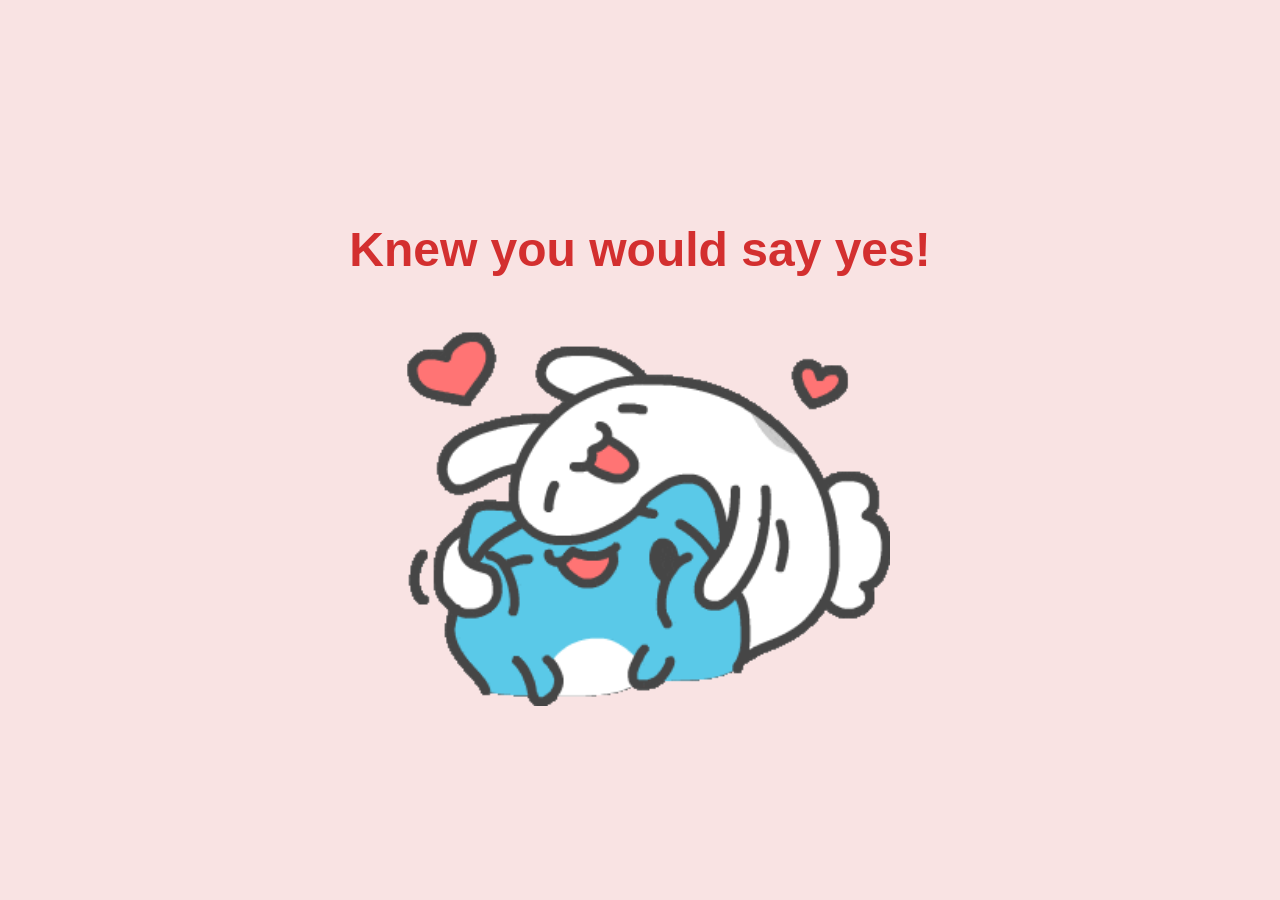
==== yes_page/yes_page.html @ 51c88473 "first commit" ====
<!DOCTYPE html>
<html lang="en">
   <head>
      <meta charset="UTF-8" />
      <meta name="viewport" content="width=device-width, initial-scale=1.0" />
      <title>Knew you would say yes!</title>
      <link rel="stylesheet" href="./style_page.css" />
   </head>
   <body>
      <div class="container">
         <h1 class="header_text">Knew you would say yes!</h1>
         <div class="gif_container">
            <!-- <img
               src="https://media4.giphy.com/media/v1.Y2lkPTc5MGI3NjExMmo3c3l5ODh3ZGN6NHhhaDE2Mjg1ZjkwOXczdDFxbWM3dTBtaW9zaiZlcD12MV9pbnRlcm5hbF9naWZfYnlfaWQmY3Q9cw/9XY4f3FgFTT4QlaYqa/giphy.gif"
            /> -->
            <img src="../assets/gif/Cat Love Sticker by Capoo.gif" />
         </div>
      </div>
   </body>
</html>
---- yes_page/style_page.css ----
body {
   display: flex;
   justify-content: center;
   align-items: center;
   height: 100vh;
   margin: 0;
   background-color: #f9e3e3;
   font-family: "Arial", sans-serif;
}

.container {
   text-align: center;
}

.header_text {
   font-size: 3em;
   color: #d32f2f;
}

.gif_container img {
   width: 100%;
   max-width: 500px;
   height: auto;
}
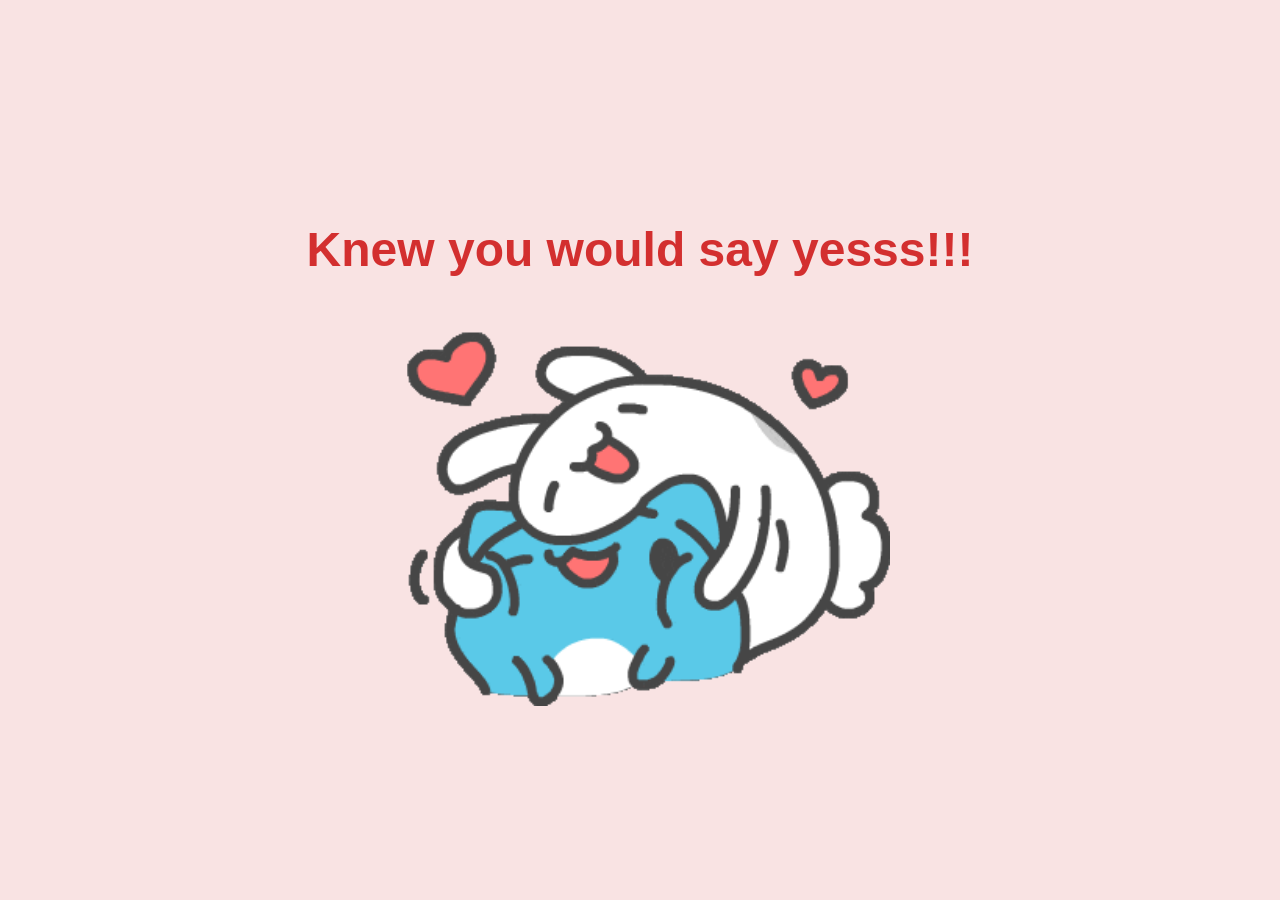
==== commit 899613ac: "add favicon animation" ====
--- a/yes_page/yes_page.html
+++ b/yes_page/yes_page.html
@@ -8,7 +8,7 @@
    </head>
    <body>
       <div class="container">
-         <h1 class="header_text">Knew you would say yes!</h1>
+         <h1 class="header_text">Knew you would say yesss!!!</h1>
          <div class="gif_container">
             <!-- <img
                src="https://media4.giphy.com/media/v1.Y2lkPTc5MGI3NjExMmo3c3l5ODh3ZGN6NHhhaDE2Mjg1ZjkwOXczdDFxbWM3dTBtaW9zaiZlcD12MV9pbnRlcm5hbF9naWZfYnlfaWQmY3Q9cw/9XY4f3FgFTT4QlaYqa/giphy.gif"
@@ -16,5 +16,6 @@
             <img src="../assets/gif/Cat Love Sticker by Capoo.gif" />
          </div>
       </div>
+      <script src="../favicon-animation.js"></script>
    </body>
 </html>
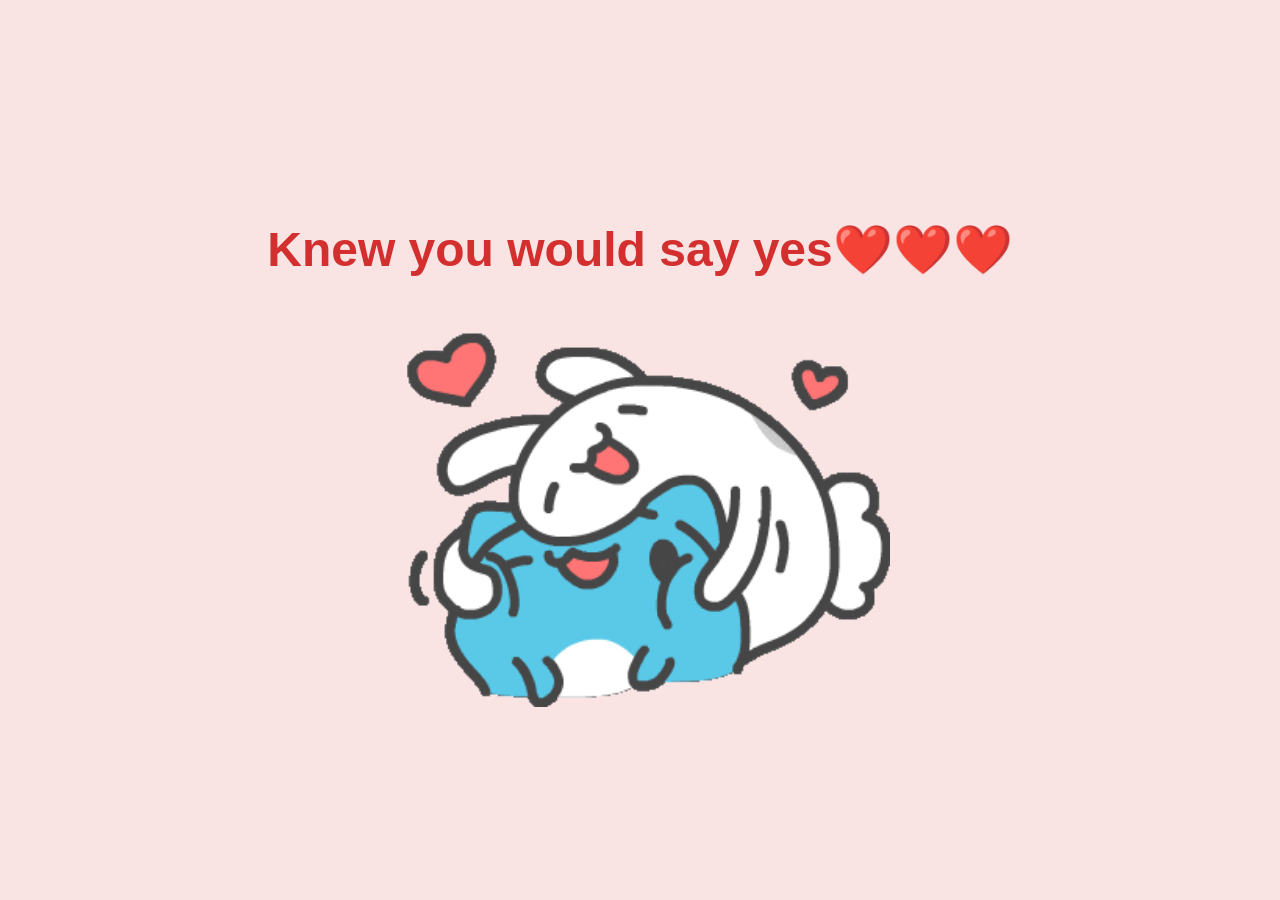
==== commit 5cbbd48e: "Update yes_page.html" ====
--- a/yes_page/yes_page.html
+++ b/yes_page/yes_page.html
@@ -8,7 +8,7 @@
    </head>
    <body>
       <div class="container">
-         <h1 class="header_text">Knew you would say yesss!!!</h1>
+         <h1 class="header_text">Knew you would say yes❤️❤️❤️</h1>
          <div class="gif_container">
             <!-- <img
                src="https://media4.giphy.com/media/v1.Y2lkPTc5MGI3NjExMmo3c3l5ODh3ZGN6NHhhaDE2Mjg1ZjkwOXczdDFxbWM3dTBtaW9zaiZlcD12MV9pbnRlcm5hbF9naWZfYnlfaWQmY3Q9cw/9XY4f3FgFTT4QlaYqa/giphy.gif"
